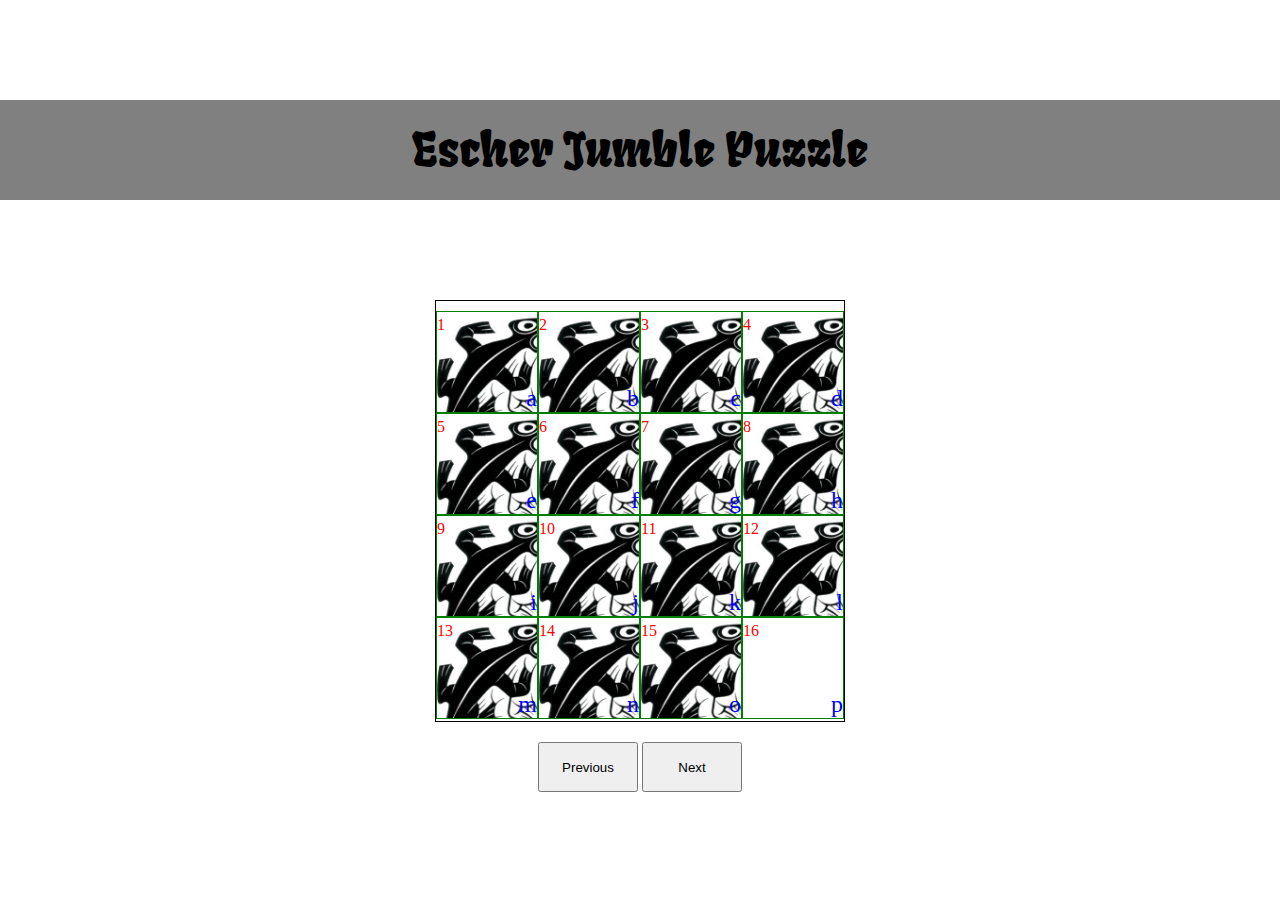
==== home.html @ d3b538fb "changing elements in ebjects" ====
<!DOCTYPE html>
<html>
<head>
  <title>My Picture Game</title>
  <link rel="stylesheet" type="text/css" href="css/reset.css">
  <link rel="stylesheet" type="text/css" href="css/style.css">
  <link href="https://fonts.googleapis.com/css?family=Fruktur" rel="stylesheet">
  <script src="https://ajax.googleapis.com/ajax/libs/jquery/3.1.0/jquery.min.js"></script>
  <script src="js/app.js"></script>
</head>
<body>
<header><h1>Escher Jumble Puzzle</h1></header>

<main >
<!-- <img src="images/escherLizardsAgain.jpg"> -->
 <ul id="drag">
   <div class="box" id="a"><li id ="1"><img src="images/escherLizardsAgain.jpg"> <span class="sp1">1</span> </li><span class="sp2">a</span></div>
   <div class="box" id="b"><li id ="2"><img src="images/escherLizardsAgain.jpg"> <span class="sp1">2</span> </li><span class="sp2">b</span></div>
   <div class="box" id="c"><li id ="3"><img src="images/escherLizardsAgain.jpg"> <span class="sp1">3</span> </li><span class="sp2">c</span></div>
   <div class="box" id="d"><li id ="4"><img src="images/escherLizardsAgain.jpg"> <span class="sp1">4</span> </li><span class="sp2">d</span></div>
   <div class="box" id="e"><li id ="5"><img src="images/escherLizardsAgain.jpg"> <span class="sp1">5</span> </li><span class="sp2">e</span></div>
   <div class="box" id="f"><li id ="6"><img src="images/escherLizardsAgain.jpg"> <span class="sp1">6</span> </li><span class="sp2">f</span></div>
   <div class="box" id="g"><li id ="7"><img src="images/escherLizardsAgain.jpg"> <span class="sp1">7</span> </li><span class="sp2">g</span></div>
   <div class="box" id="h"><li id ="8"><img src="images/escherLizardsAgain.jpg"> <span class="sp1">8</span> </li><span class="sp2">h</span></div>
   <div class="box" id="i"><li id ="9"><img src="images/escherLizardsAgain.jpg"> <span class="sp1">9</span> </li><span class="sp2">i</span></div>
   <div class="box" id="j"><li id ="10"><img src="images/escherLizardsAgain.jpg"> <span class="sp1">10</span></li><span class="sp2">j</span></div>
   <div class="box" id="k"><li id ="11"><img src="images/escherLizardsAgain.jpg"> <span class="sp1">11</span></li><span class="sp2">k</span></div>
   <div class="box" id="l"><li id ="12"><img src="images/escherLizardsAgain.jpg"> <span class="sp1">12</span></li><span class="sp2">l</span></div>
   <div class="box" id="m"><li id ="13"><img src="images/escherLizardsAgain.jpg"> <span class="sp1">13</span></li><span class="sp2">m</span></div>
   <div class="box" id="n"><li id ="14"><img src="images/escherLizardsAgain.jpg"> <span class="sp1">14</span></li><span class="sp2">n</span></div>
   <div class="box" id="o"><li id ="15"><img src="images/escherLizardsAgain.jpg"> <span class="sp1">15</span></li><span class="sp2">o</span></div>
   <div class="box" id="p"><li id="blank"><span class="sp1">16</span></li><span class="sp2">p</span></div>
 </ul>
</main>
<div id="buttons">
  <button id="prev">Previous</button>
  <button id="next">Next</button>
</div>



</body>
</html>
---- css/style.css ----
header {
  background-color: grey;
  line-height: 100px;
  margin: -100 auto;
}

main {
  height: 420px;
  width: 408px;
  text-align: center;
  margin: 0px auto;
  border: 1px solid black ;
  overflow: auto;
}

h1 {
  font-family: 'Fruktur', cursive;
  font-size: 3em;
  text-align: center;
  margin: 100px auto;
}

ul {
  padding-top: 10px;
}

img {
  margin: 0px auto;
  text-align: center;
  height: 400px;
  width: 400px;
}

.box {
  border: 1px solid green;
  position: relative;
  width: 100px;
  height: 100px;
  float: left;
}

li {
  position: relative;
  width: 100px;
  height: 100px;
  float: left;
  overflow: hidden; 
}

.sp1 {
  position: absolute;
  top: 0;
  left: 0;
  color: red;
}

.sp2 { 
  position: absolute;
  bottom: 0;
  right: 0;
  color: blue;
  font-size: 1.5em
 }

li:nth-child(2) img {
  position: absolute;
  left: -100px;
}



li:nth-child(3) img {
  position: absolute;
  left: -200px;
}

li:nth-child(4) img {
  position: absolute;
  left: -300px;
}

li:nth-child(5) img {
  position: absolute;
  top: -100px;
  left: 0px;
}

li:nth-child(6) img {
  position: absolute;
  top: -100px;
  left: -100px;
}

li:nth-child(7) img {
  position: absolute;
  top: -100px;
  left: -200px;
}

li:nth-child(8) img {
  position: absolute;
  top: -100px;
  left: -300px;
}

li:nth-child(9) img {
  position: absolute;
  top: -200px;
  left: 0px;
}

li:nth-child(10) img {
  position: absolute;
  top: -200px;
  left: -100px;
}

li:nth-child(11) img {
  position: absolute;
  top: -200px;
  left: -200px;
}

li:nth-child(12) img {
  position: absolute;
  top: -200px;
  left: -300px;
}

li:nth-child(13) img {
  position: absolute;
  top: -300px;
  left: 0px;
}

li:nth-child(14) img {
  position: absolute;
  top: -300px;
  left: -100px;
}

li:nth-child(15) img {
  position: absolute;
  top: -300px;
  left: -200px;
}






li:nth-child(9) {

}

    li:nth-child(10) {

    }

    li:nth-child(11) {

    }

li:nth-child(12) {

}

li:nth-child(13) {

}

li:nth-child(14) {

}

li:nth-child(15) {

}

li:nth-child(16) {
  background-color: black;
}



#buttons {
  padding: 20px;
  margin: 0 auto;
  text-align: center;
  height: 50px;
}

button {
  height: 50px;
  width: 100px;
}


.sort {
  border: 1px solid red;
  width: 100px; 
  height: 30px;
  background: black;
  color: white;

}
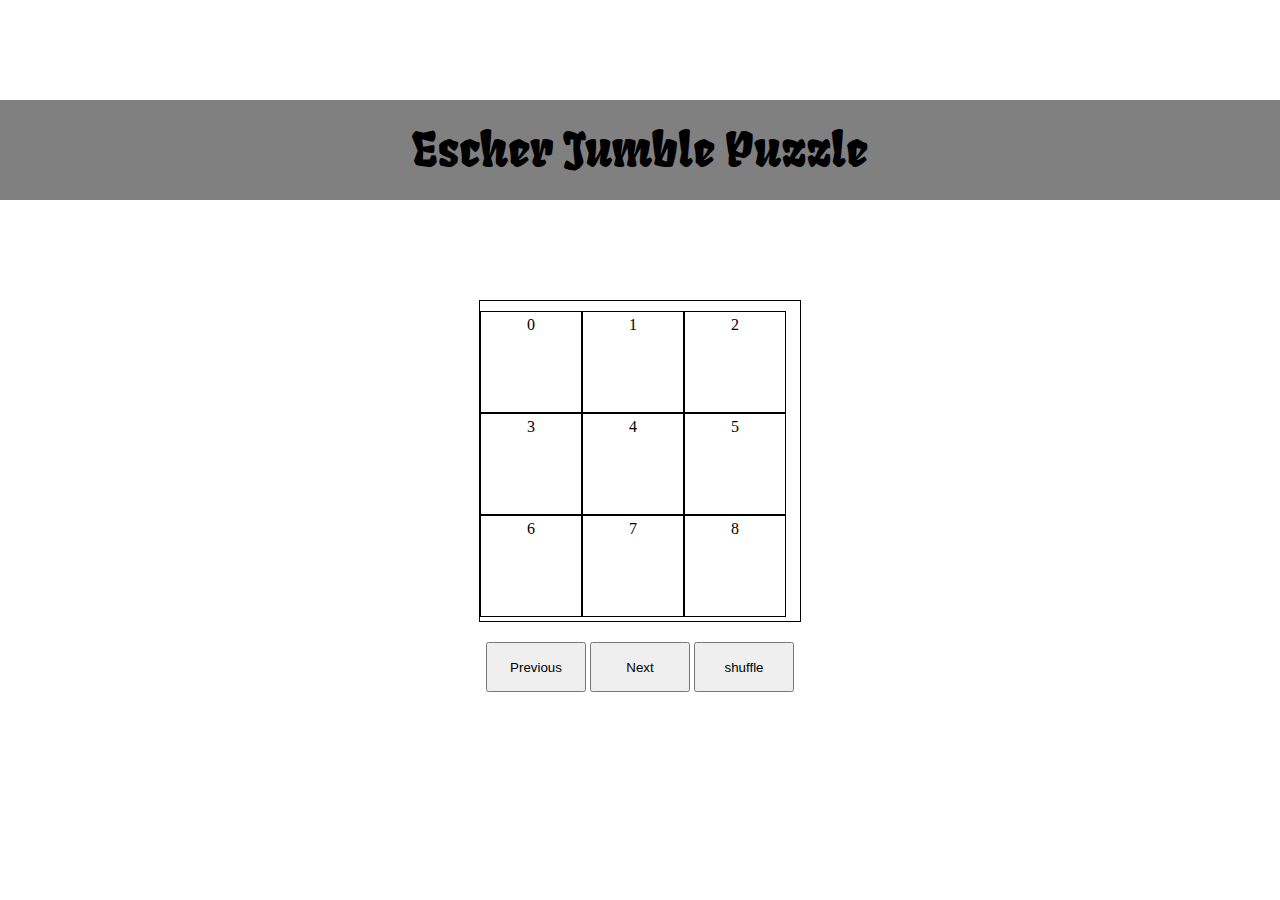
==== commit f2696a4a: "shuffling, sort of" ====
--- a/home.html
+++ b/home.html
@@ -12,29 +12,15 @@
 <header><h1>Escher Jumble Puzzle</h1></header>
 
 <main >
-<!-- <img src="images/escherLizardsAgain.jpg"> -->
- <ul id="drag">
-   <div class="box" id="a"><li id ="1"><img src="images/escherLizardsAgain.jpg"> <span class="sp1">1</span> </li><span class="sp2">a</span></div>
-   <div class="box" id="b"><li id ="2"><img src="images/escherLizardsAgain.jpg"> <span class="sp1">2</span> </li><span class="sp2">b</span></div>
-   <div class="box" id="c"><li id ="3"><img src="images/escherLizardsAgain.jpg"> <span class="sp1">3</span> </li><span class="sp2">c</span></div>
-   <div class="box" id="d"><li id ="4"><img src="images/escherLizardsAgain.jpg"> <span class="sp1">4</span> </li><span class="sp2">d</span></div>
-   <div class="box" id="e"><li id ="5"><img src="images/escherLizardsAgain.jpg"> <span class="sp1">5</span> </li><span class="sp2">e</span></div>
-   <div class="box" id="f"><li id ="6"><img src="images/escherLizardsAgain.jpg"> <span class="sp1">6</span> </li><span class="sp2">f</span></div>
-   <div class="box" id="g"><li id ="7"><img src="images/escherLizardsAgain.jpg"> <span class="sp1">7</span> </li><span class="sp2">g</span></div>
-   <div class="box" id="h"><li id ="8"><img src="images/escherLizardsAgain.jpg"> <span class="sp1">8</span> </li><span class="sp2">h</span></div>
-   <div class="box" id="i"><li id ="9"><img src="images/escherLizardsAgain.jpg"> <span class="sp1">9</span> </li><span class="sp2">i</span></div>
-   <div class="box" id="j"><li id ="10"><img src="images/escherLizardsAgain.jpg"> <span class="sp1">10</span></li><span class="sp2">j</span></div>
-   <div class="box" id="k"><li id ="11"><img src="images/escherLizardsAgain.jpg"> <span class="sp1">11</span></li><span class="sp2">k</span></div>
-   <div class="box" id="l"><li id ="12"><img src="images/escherLizardsAgain.jpg"> <span class="sp1">12</span></li><span class="sp2">l</span></div>
-   <div class="box" id="m"><li id ="13"><img src="images/escherLizardsAgain.jpg"> <span class="sp1">13</span></li><span class="sp2">m</span></div>
-   <div class="box" id="n"><li id ="14"><img src="images/escherLizardsAgain.jpg"> <span class="sp1">14</span></li><span class="sp2">n</span></div>
-   <div class="box" id="o"><li id ="15"><img src="images/escherLizardsAgain.jpg"> <span class="sp1">15</span></li><span class="sp2">o</span></div>
-   <div class="box" id="p"><li id="blank"><span class="sp1">16</span></li><span class="sp2">p</span></div>
+
+ <ul id="board">
+
  </ul>
 </main>
 <div id="buttons">
   <button id="prev">Previous</button>
   <button id="next">Next</button>
+  <button id="shuffle">shuffle</button>
 </div>
 
 
--- a/css/style.css
+++ b/css/style.css
@@ -5,14 +5,13 @@
 }
 
 main {
-  height: 420px;
-  width: 408px;
+  height: 320px;
+  width: 320px;
   text-align: center;
   margin: 0px auto;
   border: 1px solid black ;
   overflow: auto;
 }
-
 h1 {
   font-family: 'Fruktur', cursive;
   font-size: 3em;
@@ -20,10 +19,12 @@
   margin: 100px auto;
 }
 
+
 ul {
   padding-top: 10px;
 }
 
+/*
 img {
   margin: 0px auto;
   text-align: center;
@@ -38,15 +39,16 @@
   height: 100px;
   float: left;
 }
-
+*/
 li {
+  border: 1px solid black;
   position: relative;
   width: 100px;
   height: 100px;
   float: left;
   overflow: hidden; 
 }
-
+/*
 .sp1 {
   position: absolute;
   top: 0;
@@ -183,7 +185,7 @@
 }
 
 
-
+*/
 #buttons {
   padding: 20px;
   margin: 0 auto;
@@ -195,7 +197,7 @@
   height: 50px;
   width: 100px;
 }
-
+/*
 
 .sort {
   border: 1px solid red;
@@ -207,3 +209,4 @@
 }
 
 
+*/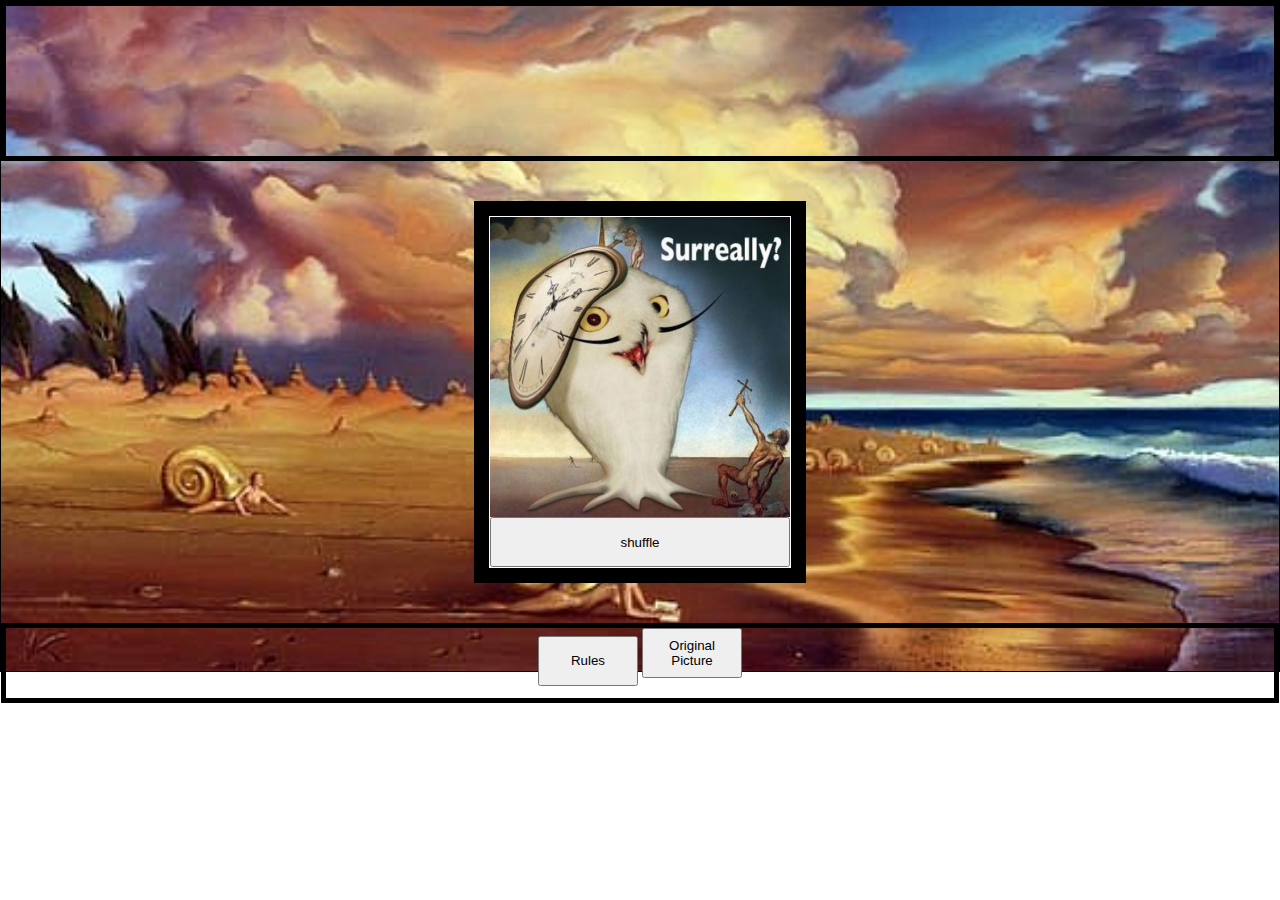
==== commit a6b87ccc: "it's aaaaaaaaalllllll working" ====
--- a/home.html
+++ b/home.html
@@ -9,21 +9,17 @@
   <script src="js/app.js"></script>
 </head>
 <body>
-<header><h1>Escher Jumble Puzzle</h1></header>
-
-<main >
-
- <ul id="board">
-
- </ul>
-</main>
-<div id="buttons">
-  <button id="prev">Previous</button>
-  <button id="next">Next</button>
-  <button id="shuffle">shuffle</button>
-</div>
-
-
-
+  <div id="background">
+  <div id="top"></div>
+    <main >
+     <ul id="board">
+     </ul>
+     <button id="shuffle">shuffle</button>
+   </main>
+   <div id="bottom">
+     <button class="bottomButtons" id="rules">Rules</button>
+     <button class="bottomButtons" id="op">Original Picture</button>
+   </div>
+ </div>
 </body>
 </html>--- a/css/style.css
+++ b/css/style.css
@@ -1,16 +1,25 @@
-header {
-  background-color: grey;
-  line-height: 100px;
-  margin: -100 auto;
+#top {
+  border: 5px solid black;
+  height: 150px;
 }
 
+#background {
+  border: 1px solid black;
+  background-image: url("../images/backGround.jpg");
+  background-size: cover;
+  height: 670px;
+}
+
+
 main {
-  height: 320px;
-  width: 320px;
+  height: 350px;
+  width: 300px;
   text-align: center;
-  margin: 0px auto;
-  border: 1px solid black ;
+  margin: 40px auto;
+  padding: 1px;
   overflow: auto;
+  border: 15px solid black;
+  background-color: white;
 }
 h1 {
   font-family: 'Fruktur', cursive;
@@ -21,192 +30,84 @@
 
 
 ul {
-  padding-top: 10px;
+  margin: 0;
+  padding: 0;
 }
 
-/*
-img {
-  margin: 0px auto;
-  text-align: center;
-  height: 400px;
-  width: 400px;
+li {
+  padding: 1px;
+  position: relative;
+  width: 98px;
+  height: 98px;
+  float: left;
+  overflow: hidden;
 }
 
-.box {
-  border: 1px solid green;
-  position: relative;
-  width: 100px;
-  height: 100px;
-  float: left;
-}
-*/
-li {
-  border: 1px solid black;
-  position: relative;
-  width: 100px;
-  height: 100px;
-  float: left;
-  overflow: hidden; 
-}
-/*
-.sp1 {
+li img {
   position: absolute;
-  top: 0;
-  left: 0;
-  color: red;
+  height: 300px;
+  width: 300px;
 }
 
-.sp2 { 
-  position: absolute;
-  bottom: 0;
-  right: 0;
-  color: blue;
-  font-size: 1.5em
- }
+#id0 img{
+  top: 0px;
+  left: 0px;
+}
 
-li:nth-child(2) img {
-  position: absolute;
+#id1 img {
+  top: 0px;
   left: -100px;
 }
 
-
-
-li:nth-child(3) img {
-  position: absolute;
+#id2 img{
+  top: 0px;
   left: -200px;
 }
 
-li:nth-child(4) img {
-  position: absolute;
-  left: -300px;
-}
-
-li:nth-child(5) img {
-  position: absolute;
+#id3 img{
   top: -100px;
   left: 0px;
 }
 
-li:nth-child(6) img {
-  position: absolute;
+#id4 img{
   top: -100px;
   left: -100px;
 }
 
-li:nth-child(7) img {
-  position: absolute;
+#id5 img{
   top: -100px;
   left: -200px;
 }
 
-li:nth-child(8) img {
-  position: absolute;
-  top: -100px;
-  left: -300px;
-}
-
-li:nth-child(9) img {
-  position: absolute;
+#id6 img{
   top: -200px;
   left: 0px;
 }
 
-li:nth-child(10) img {
-  position: absolute;
+#id7 img{
   top: -200px;
   left: -100px;
 }
 
-li:nth-child(11) img {
-  position: absolute;
+#idx img{
   top: -200px;
   left: -200px;
+  /*z-index: -1*/
 }
 
-li:nth-child(12) img {
-  position: absolute;
-  top: -200px;
-  left: -300px;
+#shuffle {
+  height: 50px;
+  width: 300px;
 }
 
-li:nth-child(13) img {
-  position: absolute;
-  top: -300px;
-  left: 0px;
-}
-
-li:nth-child(14) img {
-  position: absolute;
-  top: -300px;
-  left: -100px;
-}
-
-li:nth-child(15) img {
-  position: absolute;
-  top: -300px;
-  left: -200px;
-}
-
-
-
-
-
-
-li:nth-child(9) {
-
-}
-
-    li:nth-child(10) {
-
-    }
-
-    li:nth-child(11) {
-
-    }
-
-li:nth-child(12) {
-
-}
-
-li:nth-child(13) {
-
-}
-
-li:nth-child(14) {
-
-}
-
-li:nth-child(15) {
-
-}
-
-li:nth-child(16) {
-  background-color: black;
-}
-
-
-*/
-#buttons {
-  padding: 20px;
-  margin: 0 auto;
-  text-align: center;
+.bottomButtons {
+  width: 100px;
   height: 50px;
 }
 
-button {
-  height: 50px;
-  width: 100px;
+#bottom {
+  border: 5px solid black;
+  height: 70px;
+  margin: 0 auto;
+  text-align: center;
 }
-/*
-
-.sort {
-  border: 1px solid red;
-  width: 100px; 
-  height: 30px;
-  background: black;
-  color: white;
-
-}
-
-
-*/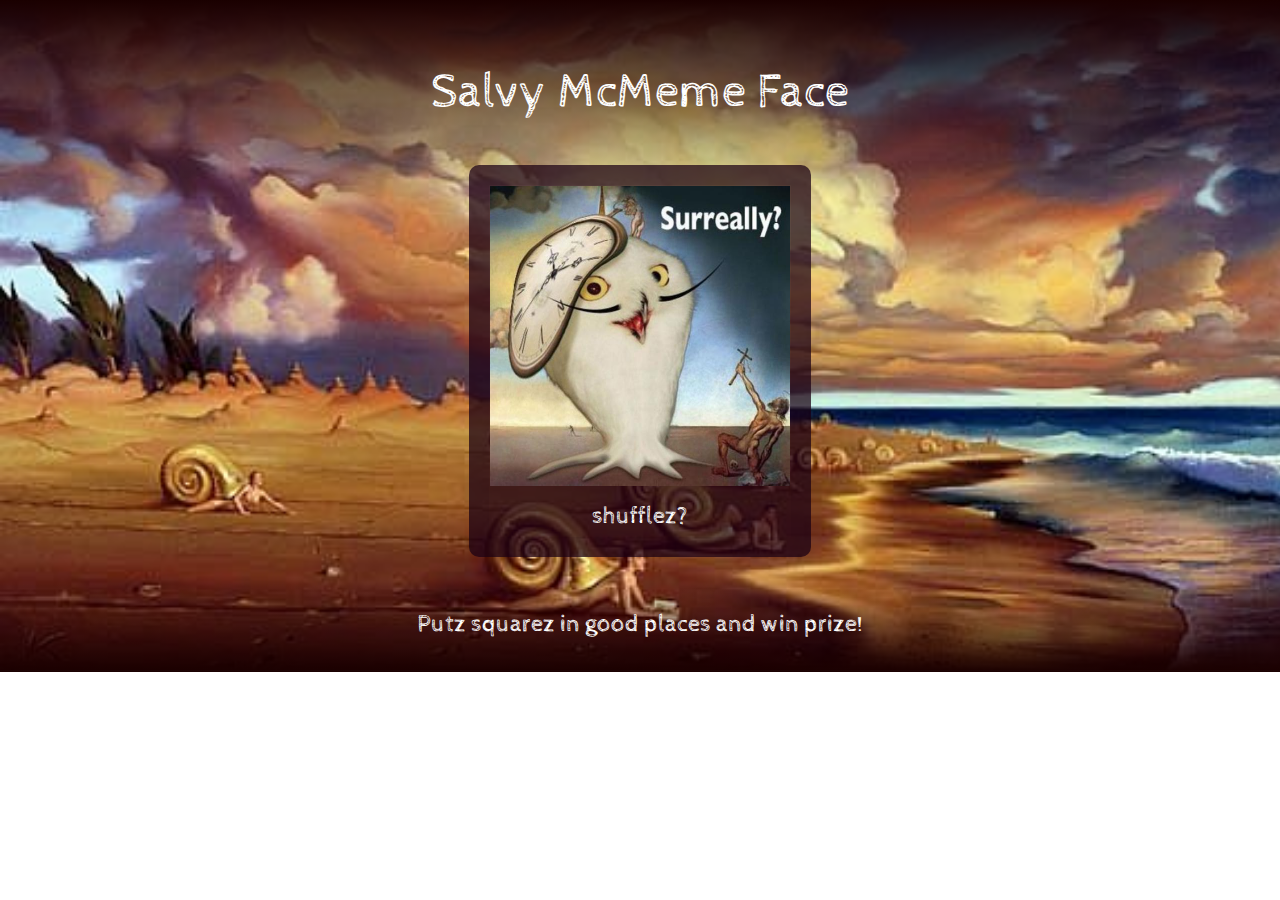
==== commit 0479f5d0: "all cssed up" ====
--- a/home.html
+++ b/home.html
@@ -2,6 +2,7 @@
 <html>
 <head>
   <title>My Picture Game</title>
+  <link href="https://fonts.googleapis.com/css?family=Cabin+Sketch" rel="stylesheet">
   <link rel="stylesheet" type="text/css" href="css/reset.css">
   <link rel="stylesheet" type="text/css" href="css/style.css">
   <link href="https://fonts.googleapis.com/css?family=Fruktur" rel="stylesheet">
@@ -10,15 +11,17 @@
 </head>
 <body>
   <div id="background">
-  <div id="top"></div>
+  <div id="top">
+    <h1>Salvy McMeme Face</h1>
+  </div>
+
     <main >
      <ul id="board">
      </ul>
-     <button id="shuffle">shuffle</button>
+     <span>shufflez?</span>
    </main>
    <div id="bottom">
-     <button class="bottomButtons" id="rules">Rules</button>
-     <button class="bottomButtons" id="op">Original Picture</button>
+     <p>Putz squarez in good places and win prize!</p>
    </div>
  </div>
 </body>
--- a/css/style.css
+++ b/css/style.css
@@ -1,10 +1,14 @@
+body {
+  font-family: 'Cabin Sketch', cursive;
+  color: white;
+}
+
 #top {
-  border: 5px solid black;
-  height: 150px;
+  height: 200px;
+  background: -webkit-linear-gradient(rgba(26, 0, 0,1), rgba(0,0,0,0));
 }
 
 #background {
-  border: 1px solid black;
   background-image: url("../images/backGround.jpg");
   background-size: cover;
   height: 670px;
@@ -15,17 +19,21 @@
   height: 350px;
   width: 300px;
   text-align: center;
-  margin: 40px auto;
+  margin: -35px auto;
   padding: 1px;
   overflow: auto;
-  border: 15px solid black;
-  background-color: white;
+  border-style: solid;
+  border-width: 20px;
+  border-color: rgba(26, 0, 20,.1);
+  background-color: rgba(26, 0, 20,.7);
+  border-radius: 10px
 }
+
 h1 {
-  font-family: 'Fruktur', cursive;
   font-size: 3em;
   text-align: center;
-  margin: 100px auto;
+  margin: 0 auto;
+  padding-top: 80px;
 }
 
 
@@ -92,22 +100,27 @@
 #idx img{
   top: -200px;
   left: -200px;
-  /*z-index: -1*/
 }
 
 #shuffle {
   height: 50px;
   width: 300px;
+  opacity: 0;
 }
 
-.bottomButtons {
-  width: 100px;
-  height: 50px;
+span {
+  line-height: 60px;
+  color: white;
+  font-size: 1.5em
+}
+p {
+  padding-top: 30px;
+  font-size: 1.5em;
 }
 
 #bottom {
-  border: 5px solid black;
-  height: 70px;
-  margin: 0 auto;
+  height: 90px;
+  margin-top: 60px;
   text-align: center;
+  background: -webkit-linear-gradient(rgba(0,0,0,0), rgba(26, 0, 0,1));
 }
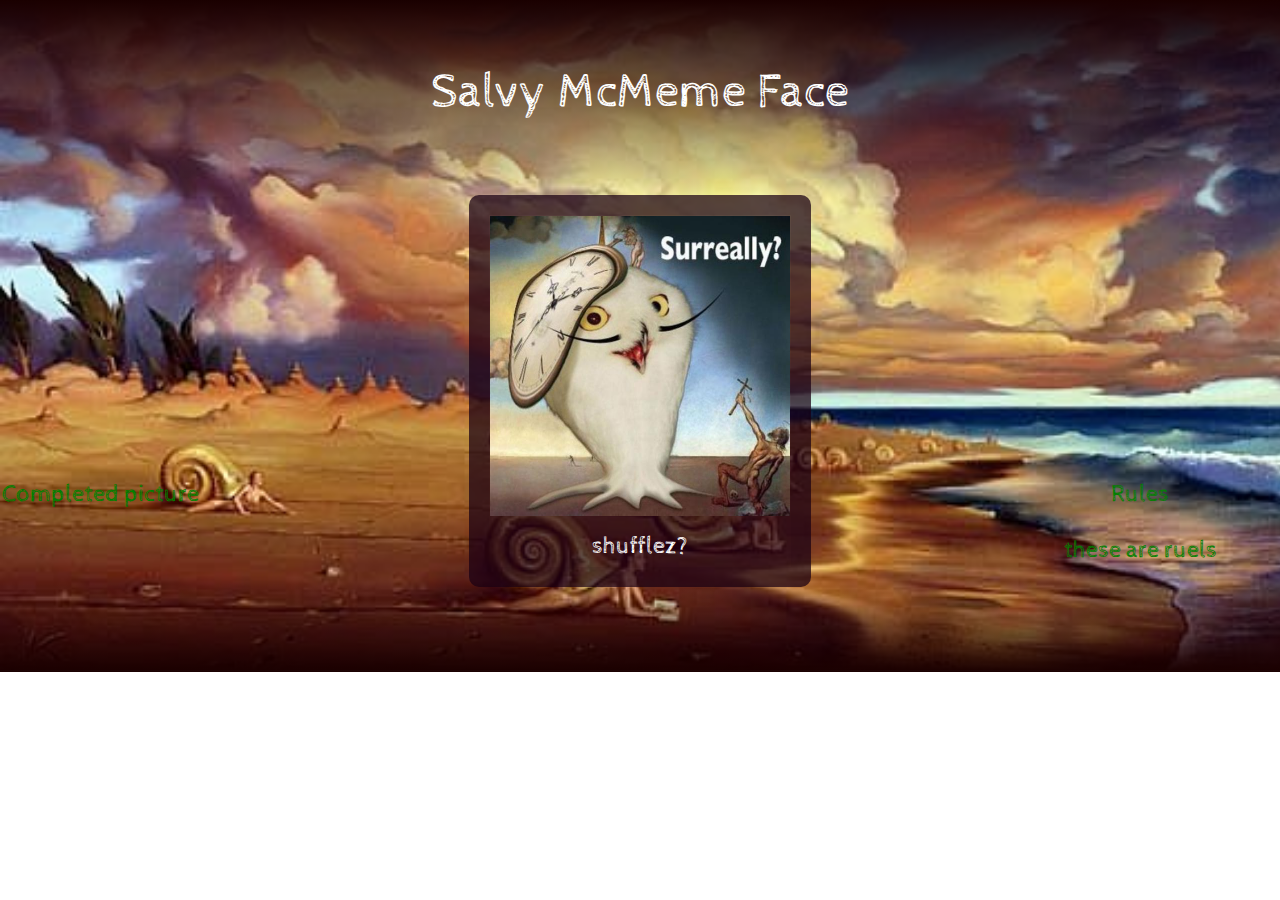
==== commit 19cb7499: "pop up menu fail" ====
--- a/home.html
+++ b/home.html
@@ -21,7 +21,8 @@
      <span>shufflez?</span>
    </main>
    <div id="bottom">
-     <p>Putz squarez in good places and win prize!</p>
+     <div class="popup" id="rules" ><p>Rules</p><p id="pup">these are ruels</p></div>
+     <div class="popup" id="op"><p>Completed picture</p></div>
    </div>
  </div>
 </body>
--- a/css/style.css
+++ b/css/style.css
@@ -1,11 +1,6 @@
 body {
   font-family: 'Cabin Sketch', cursive;
   color: white;
-}
-
-#top {
-  height: 200px;
-  background: -webkit-linear-gradient(rgba(26, 0, 0,1), rgba(0,0,0,0));
 }
 
 #background {
@@ -14,12 +9,11 @@
   height: 670px;
 }
 
-
 main {
   height: 350px;
   width: 300px;
   text-align: center;
-  margin: -35px auto;
+  margin: -5px auto;
   padding: 1px;
   overflow: auto;
   border-style: solid;
@@ -27,13 +21,6 @@
   border-color: rgba(26, 0, 20,.1);
   background-color: rgba(26, 0, 20,.7);
   border-radius: 10px
-}
-
-h1 {
-  font-size: 3em;
-  text-align: center;
-  margin: 0 auto;
-  padding-top: 80px;
 }
 
 
@@ -108,6 +95,17 @@
   opacity: 0;
 }
 
+#top {
+  height: 200px;
+  background: -webkit-linear-gradient(rgba(26, 0, 0,1), rgba(0,0,0,0));
+}
+
+h1 {
+  font-size: 3em;
+  text-align: center;
+  margin: 0 auto;
+  padding-top: 80px;
+}
 span {
   line-height: 60px;
   color: white;
@@ -120,7 +118,31 @@
 
 #bottom {
   height: 90px;
-  margin-top: 60px;
+  margin-top: 0px;
   text-align: center;
   background: -webkit-linear-gradient(rgba(0,0,0,0), rgba(26, 0, 0,1));
 }
+.popup {
+  height: 150px;
+  width: 200px;
+  margin-top: -130px;
+  color: green;
+}
+
+.showPopup {
+  height: 300px;
+  width: 200px;
+  border: 1px solid black; 
+  margin-top: -365px;
+}
+
+#rules {
+  float: right; 
+  margin-right: 40px;
+}
+
+#op {
+  float: left;
+  margin-left: 40px
+  background-image: url('images/oReallyMeme.jpg')
+}
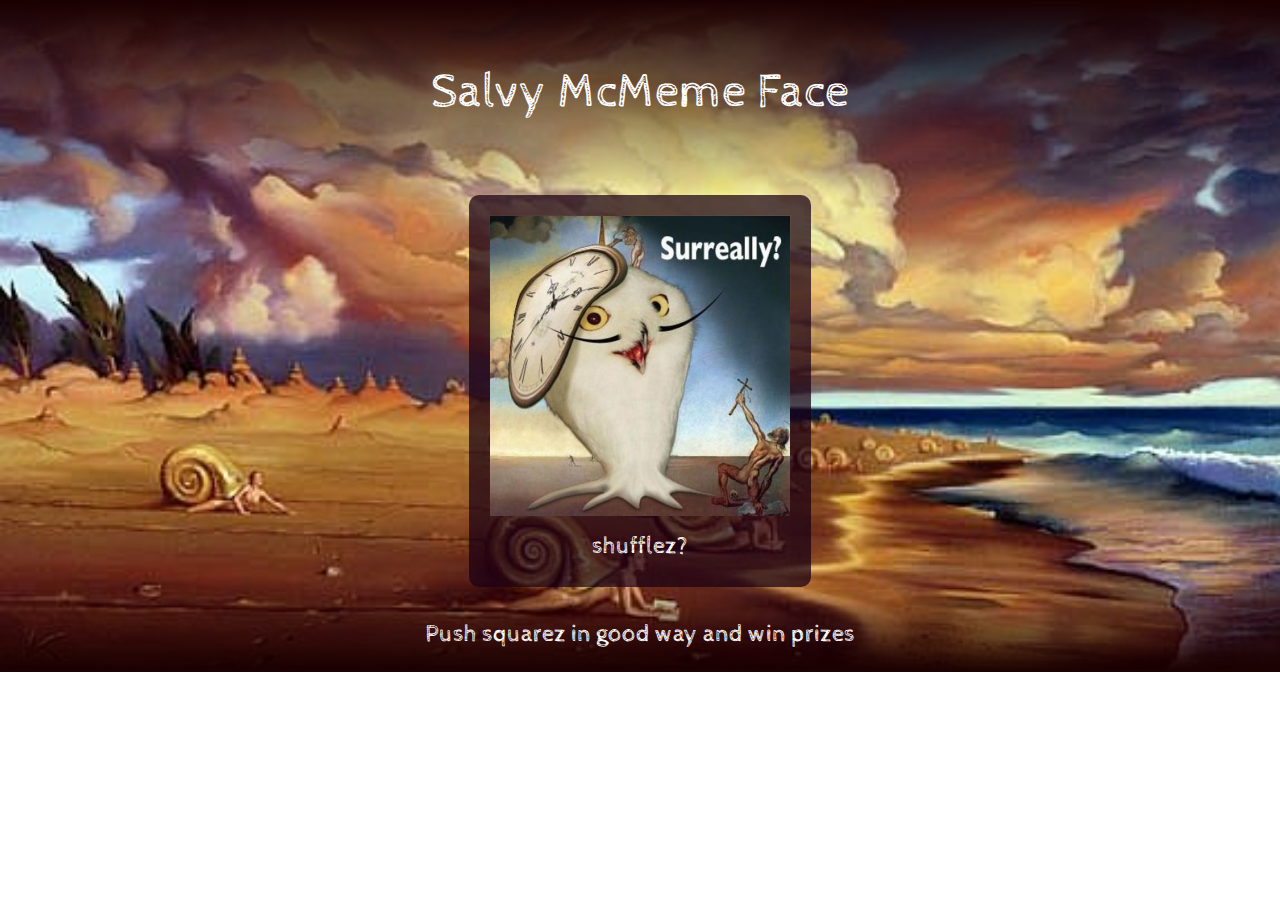
==== commit 635505cb: "sans popups" ====
--- a/home.html
+++ b/home.html
@@ -21,8 +21,7 @@
      <span>shufflez?</span>
    </main>
    <div id="bottom">
-     <div class="popup" id="rules" ><p>Rules</p><p id="pup">these are ruels</p></div>
-     <div class="popup" id="op"><p>Completed picture</p></div>
+    <p>Push squarez in good way and win prizes</p>
    </div>
  </div>
 </body>
--- a/css/style.css
+++ b/css/style.css
@@ -112,7 +112,7 @@
   font-size: 1.5em
 }
 p {
-  padding-top: 30px;
+  padding-top: 40px;
   font-size: 1.5em;
 }
 
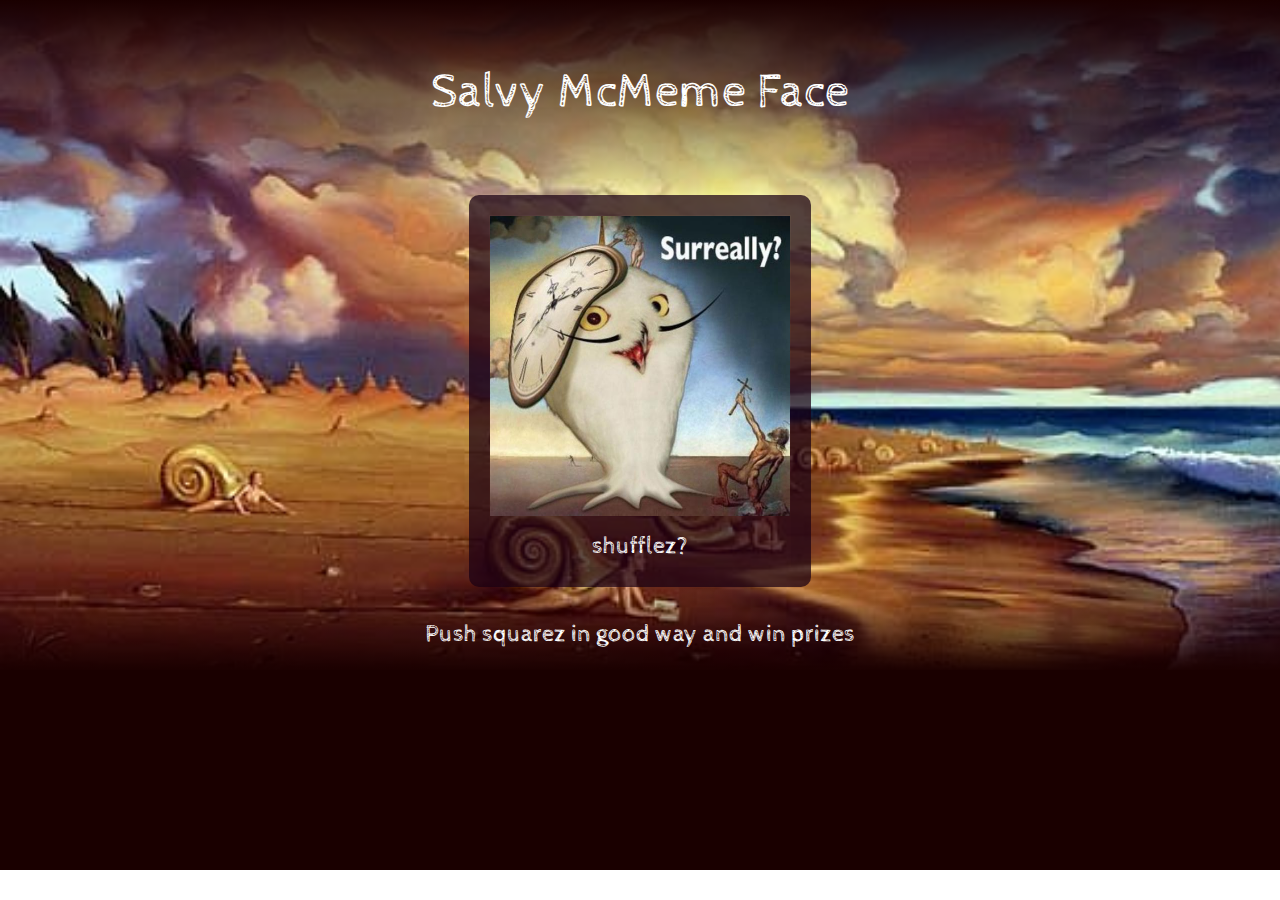
==== commit af6ee3c7: "another readme update" ====
--- a/home.html
+++ b/home.html
@@ -1,7 +1,7 @@
 <!DOCTYPE html>
 <html>
 <head>
-  <title>My Picture Game</title>
+  <title>Salvy McMeme Face</title>
   <link href="https://fonts.googleapis.com/css?family=Cabin+Sketch" rel="stylesheet">
   <link rel="stylesheet" type="text/css" href="css/reset.css">
   <link rel="stylesheet" type="text/css" href="css/style.css">
@@ -24,5 +24,6 @@
     <p>Push squarez in good way and win prizes</p>
    </div>
  </div>
+ <div class="foot"></div>
 </body>
-</html>+</html>
--- a/css/style.css
+++ b/css/style.css
@@ -132,12 +132,12 @@
 .showPopup {
   height: 300px;
   width: 200px;
-  border: 1px solid black; 
+  border: 1px solid black;
   margin-top: -365px;
 }
 
 #rules {
-  float: right; 
+  float: right;
   margin-right: 40px;
 }
 
@@ -146,3 +146,9 @@
   margin-left: 40px
   background-image: url('images/oReallyMeme.jpg')
 }
+
+.foot {
+  height: 200px;
+  width: 100%;
+  background: rgba(26, 0, 0, 1);
+}
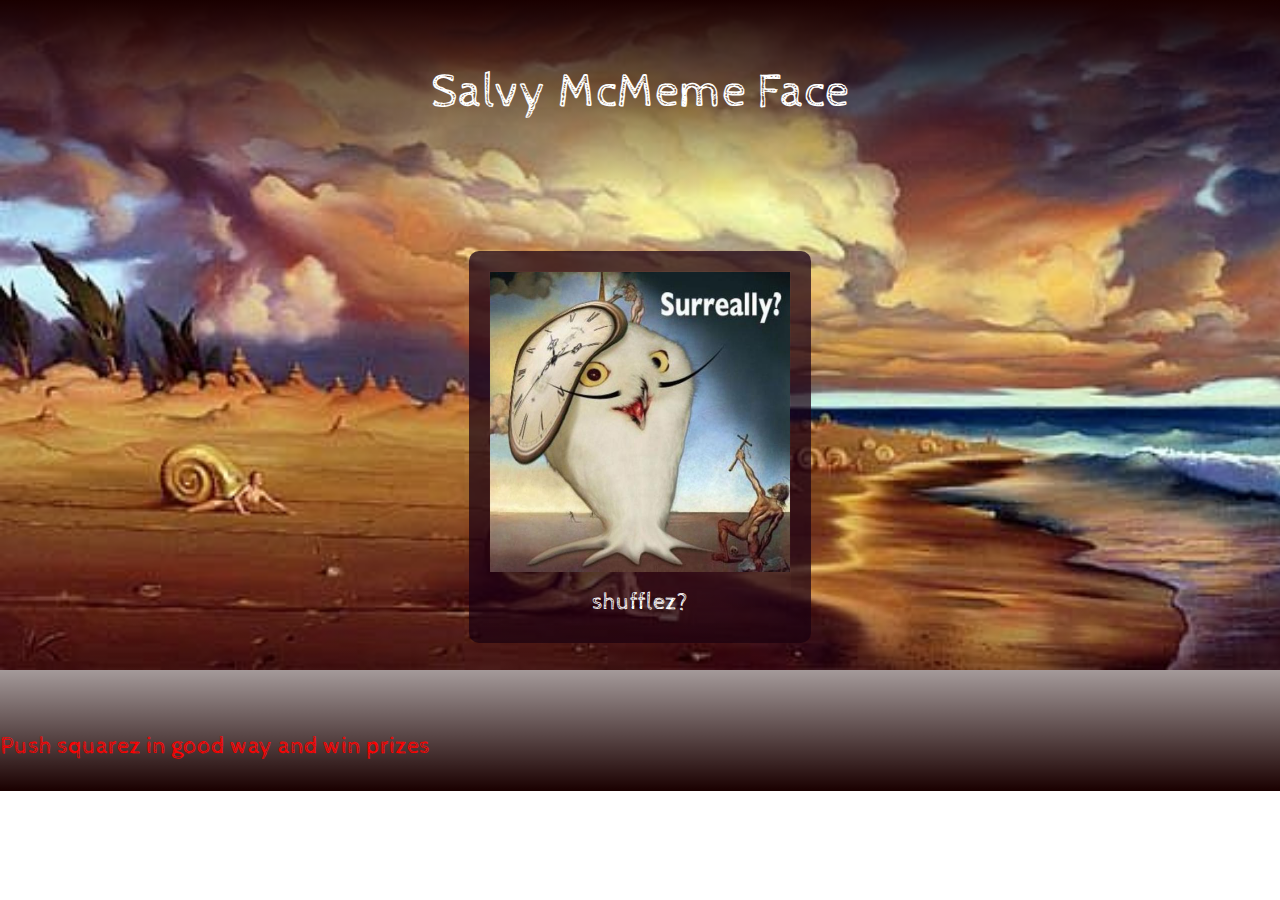
==== commit 80ebd758: "resetting" ====
--- a/home.html
+++ b/home.html
@@ -20,8 +20,8 @@
      </ul>
      <span>shufflez?</span>
    </main>
+   <div class="text"><p>Push squarez in good way and win prizes</p></div>
    <div id="bottom">
-    <p>Push squarez in good way and win prizes</p>
    </div>
  </div>
  <div class="foot"></div>
--- a/css/style.css
+++ b/css/style.css
@@ -1,6 +1,7 @@
 body {
   font-family: 'Cabin Sketch', cursive;
   color: white;
+  height: 100%;
 }
 
 #background {
@@ -13,7 +14,7 @@
   height: 350px;
   width: 300px;
   text-align: center;
-  margin: -5px auto;
+  margin: 4% auto;
   padding: 1px;
   overflow: auto;
   border-style: solid;
@@ -116,13 +117,20 @@
   font-size: 1.5em;
 }
 
+.text {
+  clear: both;
+  margin 0 auto;
+  color: red;
+}
+
 #bottom {
-  height: 90px;
-  margin-top: 0px;
+  height: 30%;
+  margin-top: -170px;
   text-align: center;
   background: -webkit-linear-gradient(rgba(0,0,0,0), rgba(26, 0, 0,1));
+  /*background: rgba(26, 0, 0,1);*/
 }
-.popup {
+/*.popup {
   height: 150px;
   width: 200px;
   margin-top: -130px;
@@ -139,7 +147,7 @@
 #rules {
   float: right;
   margin-right: 40px;
-}
+}*/
 
 #op {
   float: left;
@@ -147,8 +155,15 @@
   background-image: url('images/oReallyMeme.jpg')
 }
 
-.foot {
-  height: 200px;
+/*.foot {
+  max-height: 30%;
   width: 100%;
   background: rgba(26, 0, 0, 1);
 }
+
+@media screen and (min-height: 600px) {
+  #bottom {
+    height: 80%;
+    width: 100%;
+  }
+}*/
